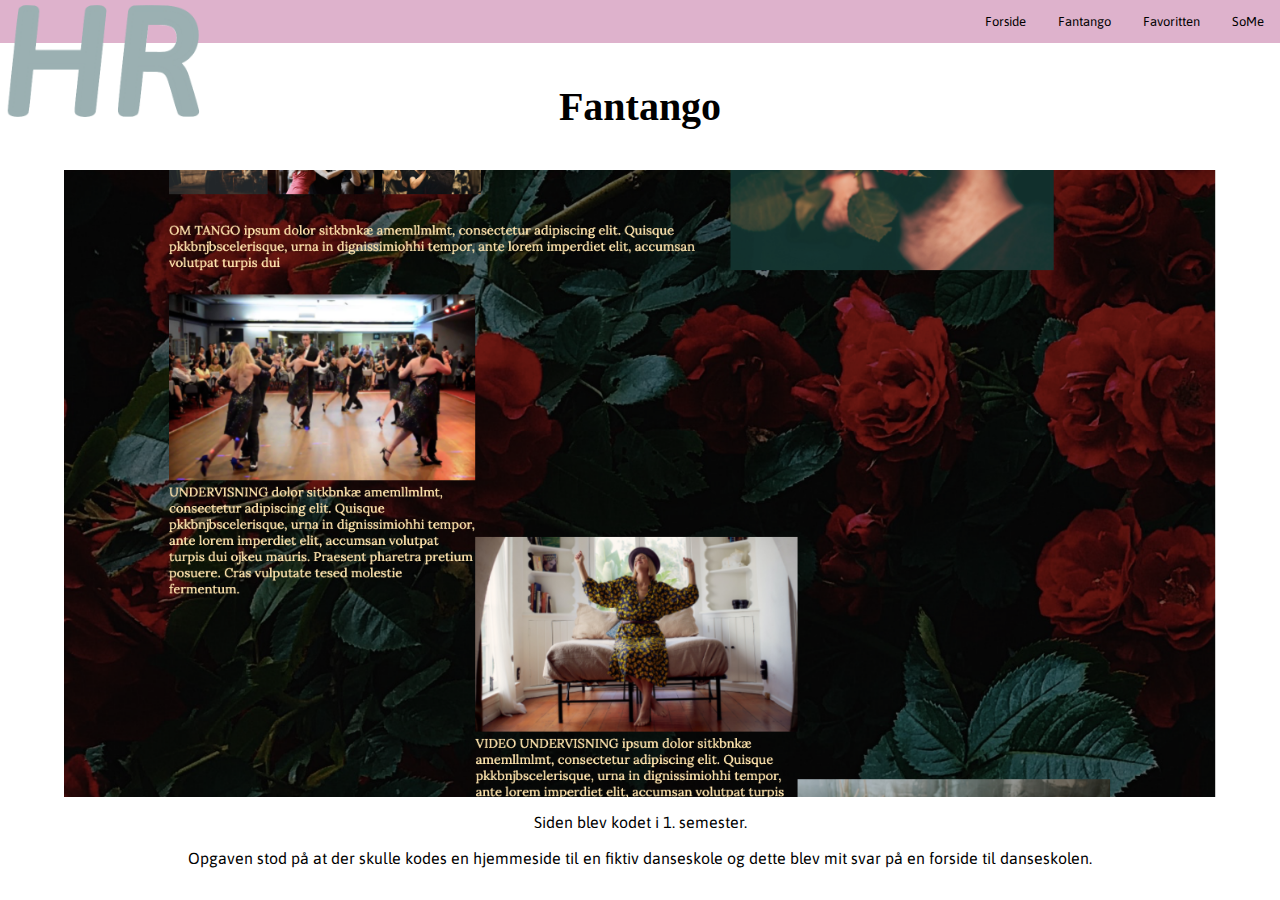
==== fantango.html @ d4ce0b95 "Mobil version" ====
<!DOCTYPE html>
<html lang="en">
<head>
    <meta charset="UTF-8">
    <meta http-equiv="X-UA-Compatible" content="IE=edge">
    <meta name="viewport" content="width=device-width, initial-scale=1.0">
    <title>Fantango</title>
    <link rel="stylesheet" href="fantango.css">
</head>
<body>
    <section>
        <div>
            <a href="portfolio.html">
            <img id=logo src="assets/logo.png">
            </a>
        </div>
        <div class="nav">
              
            <a href="portfolio.html">Forside</a>
              
            <a href="#Fantango">Fantango</a>
              
            <a href="favoritten.html">Favoritten</a>

            <a href="#SoME">SoMe</a>
              
        </div>

        </div>
        <center><h3>Fantango</h3></center>
      <div class="fantango">
          <img id="fantangobillede" src="assets/fantango.png" alt="Billede af hjemmeside">
      </div>
        <div id="fantango-tekst">
            <p> 
                Siden blev kodet i 1. semester.
                <br><br>
                Opgaven stod på at der skulle kodes en hjemmeside til en
                fiktiv danseskole og dette blev mit svar på en forside til danseskolen.
            </p>
        </div>



    </section>
    
</body>
</html>
---- fantango.css ----
@font-face {
    font-family: asap-bold;
    src: url(assets/Asap/static/Asap-Bold.ttf);
}
@font-face{
    font-family: asap-regular;
    src: url(assets/Asap/static/Asap-Regular.ttf);
}
@font-face {
    font-family: asap-mediumitalic;
    src: url(assets/Asap/static/Asap-MediumItalic.ttf);
}

body{
    margin: 0;
}
#logo{
    width: 16%;
    top: 0px;
    left: 0px;
    position: absolute;
}
.nav{
    background-color: #deb2cc;
    overflow: hidden;
    display: flex;
    justify-content:right;
}
  
.nav a{
    float: right;
    color: #000;
    text-align: center;
    padding: 14px 16px;
    text-decoration: none;
    font-size: 13px; 
    font-family: asap-regular; 
}
  
.nav a:hover {
    background-color: #f5f5f5;
    color: black;
}
h3{
    font-size: 250%;
}
.fantango{
    display: flex;
    float: none;
    text-align: center;
    width: 100%;
    justify-content: center;
    align-items: center;
}
#fantangobillede{
    width: 90%;
}
#fantango-tekst{
    font-family: asap-regular;
    text-align: center;
    width: 80%;
    margin: auto;


}
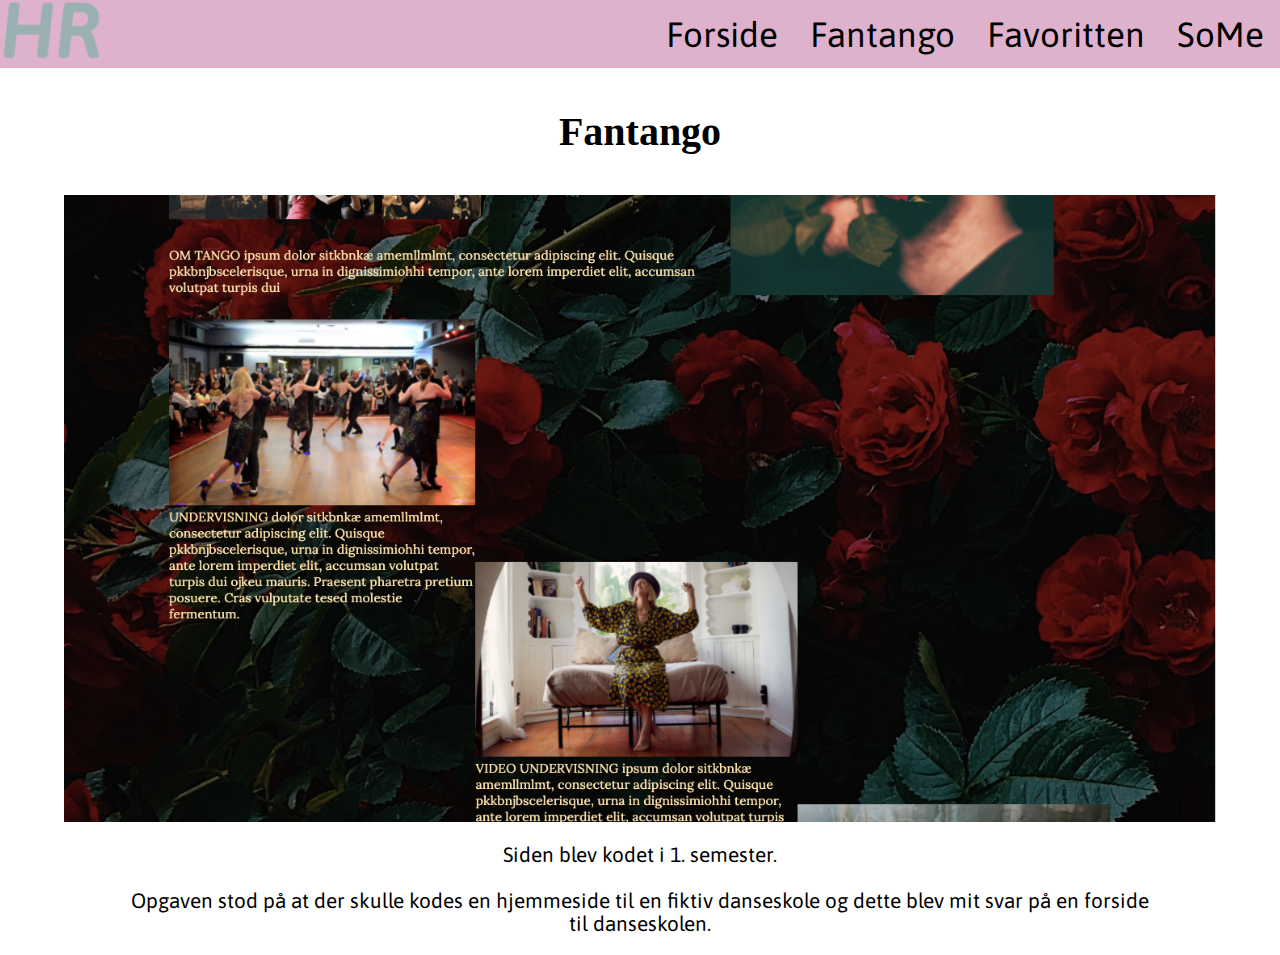
==== commit fbbdcd0a: "index ændringer" ====
--- a/fantango.html
+++ b/fantango.html
@@ -10,13 +10,13 @@
 <body>
     <section>
         <div>
-            <a href="portfolio.html">
+            <a href="index.html">
             <img id=logo src="assets/logo.png">
             </a>
         </div>
         <div class="nav">
               
-            <a href="portfolio.html">Forside</a>
+            <a href="index.html">Forside</a>
               
             <a href="#Fantango">Fantango</a>
               
--- a/fantango.css
+++ b/fantango.css
@@ -14,52 +14,96 @@
 body{
     margin: 0;
 }
-#logo{
-    width: 16%;
-    top: 0px;
-    left: 0px;
-    position: absolute;
-}
 .nav{
     background-color: #deb2cc;
     overflow: hidden;
     display: flex;
     justify-content:right;
 }
-  
-.nav a{
-    float: right;
-    color: #000;
-    text-align: center;
-    padding: 14px 16px;
-    text-decoration: none;
-    font-size: 13px; 
-    font-family: asap-regular; 
+
+@media only screen and (max-width:400px){
+    #logo{
+        width: 16%;
+        top: 0px;
+        left: 0px;
+        position: absolute;
+    }
+    .nav a{
+        float: right;
+        color: #000;
+        text-align: center;
+        padding: 14px 16px;
+        text-decoration: none;
+        font-size: 13px; 
+        font-family: asap-regular; 
+    }
+    h3{
+        font-size: 250%;
+    }
+    .fantango{
+        display: flex;
+        float: none;
+        text-align: center;
+        width: 100%;
+        justify-content: center;
+        align-items: center;
+    }
+    #fantangobillede{
+        width: 90%;
+    }
+    #fantango-tekst{
+        font-family: asap-regular;
+        text-align: center;
+        width: 80%;
+        margin: auto;
+    }
+
+
+}
+
+@media only screen and (min-width:400px){
+    #logo{
+        width: 8%;
+        top: 0px;
+        left: 0px;
+        position: absolute;
+    }
+    .nav a{
+        float: right;
+        color: #000;
+        text-align: center;
+        padding: 14px 16px;
+        text-decoration: none;
+        font-size: 35px; 
+        font-family: asap-regular; 
+    }
+    h3{
+        font-size: 250%;
+    }
+    .fantango{
+        display: flex;
+        float: none;
+        text-align: center;
+        width: 100%;
+        justify-content: center;
+        align-items: center;
+    }
+    #fantangobillede{
+        width: 90%;
+    }
+    #fantango-tekst{
+        font-family: asap-regular;
+        text-align: center;
+        width: 80%;
+        margin: auto;
+        font-size: 130%;
+    }
+
+
+
 }
   
 .nav a:hover {
     background-color: #f5f5f5;
     color: black;
 }
-h3{
-    font-size: 250%;
-}
-.fantango{
-    display: flex;
-    float: none;
-    text-align: center;
-    width: 100%;
-    justify-content: center;
-    align-items: center;
-}
-#fantangobillede{
-    width: 90%;
-}
-#fantango-tekst{
-    font-family: asap-regular;
-    text-align: center;
-    width: 80%;
-    margin: auto;
-
-
-}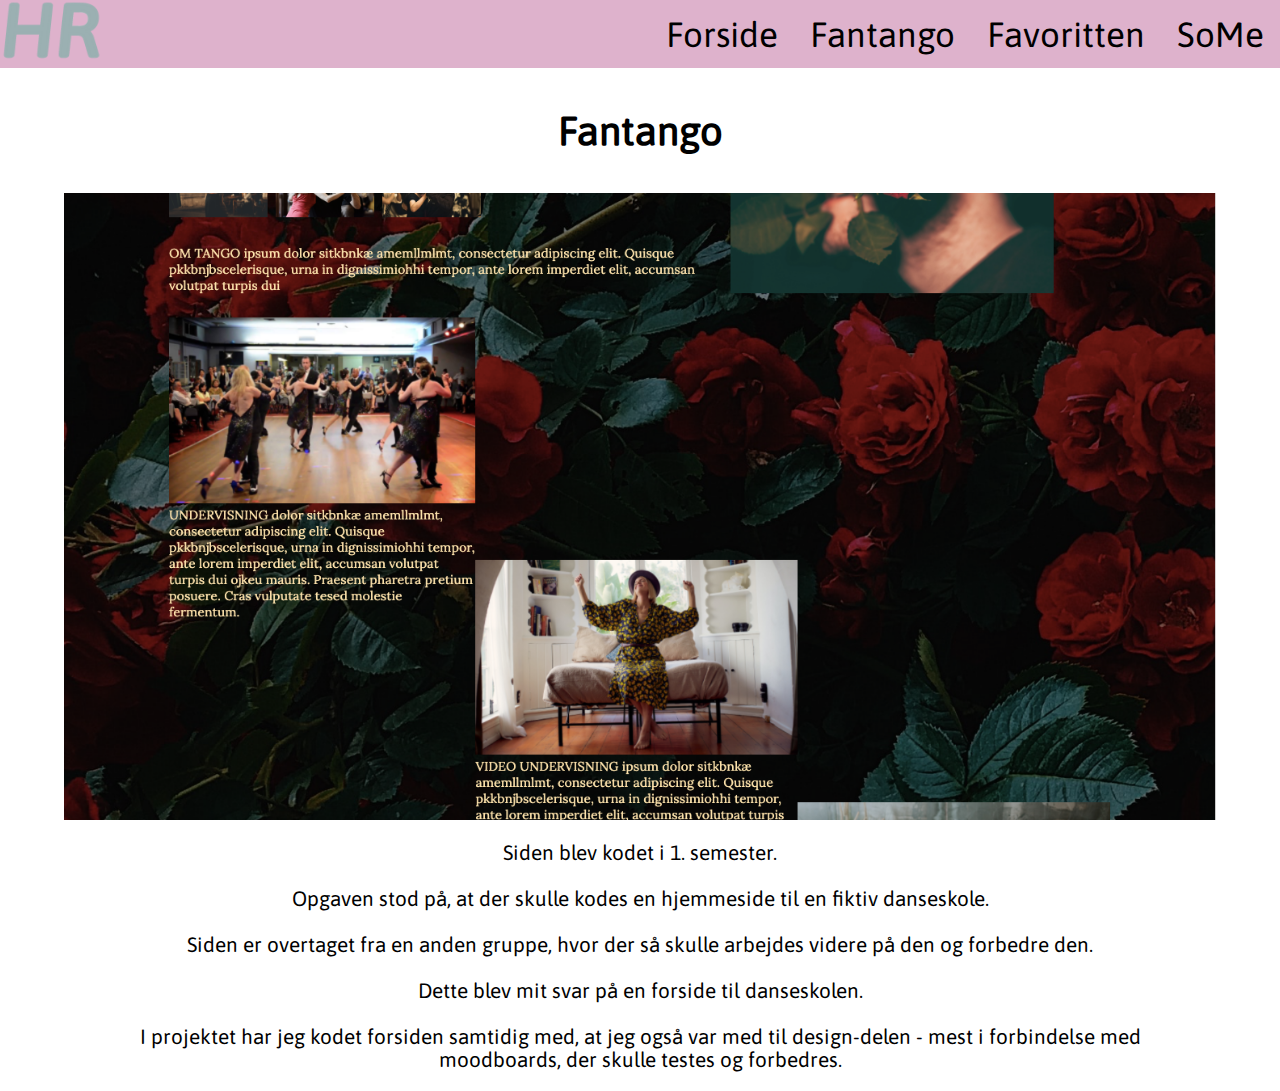
==== commit 7e566aa6: "Korrekturlæsning" ====
--- a/fantango.html
+++ b/fantango.html
@@ -11,38 +11,35 @@
     <section>
         <div>
             <a href="index.html">
-            <img id=logo src="assets/logo.png">
+                <img id=logo src="assets/logo.png" alt="Logo">
             </a>
         </div>
         <div class="nav">
-              
             <a href="index.html">Forside</a>
-              
             <a href="#Fantango">Fantango</a>
-              
             <a href="favoritten.html">Favoritten</a>
-
-            <a href="#SoME">SoMe</a>
-              
+            <a href="SoMe.html">SoMe</a>  
         </div>
-
+        <h3 id="opslag">Fantango</h3>
+        <div class="fantango">
+            <img id="fantangobillede" src="assets/fantango.png" alt="Billede af hjemmeside">
         </div>
-        <center><h3>Fantango</h3></center>
-      <div class="fantango">
-          <img id="fantangobillede" src="assets/fantango.png" alt="Billede af hjemmeside">
-      </div>
         <div id="fantango-tekst">
             <p> 
                 Siden blev kodet i 1. semester.
                 <br><br>
-                Opgaven stod på at der skulle kodes en hjemmeside til en
-                fiktiv danseskole og dette blev mit svar på en forside til danseskolen.
+                Opgaven stod på, at der skulle kodes en hjemmeside til en
+                fiktiv danseskole.
+                <br><br>
+                Siden er overtaget fra en anden gruppe,
+                hvor der så skulle arbejdes videre på den og forbedre den.
+                <br><br>
+                Dette blev mit svar på en forside til danseskolen.
+                <br><br>
+                I projektet har jeg kodet forsiden samtidig med, at jeg også var med til design-delen - 
+                mest i forbindelse med moodboards, der skulle testes og forbedres.
             </p>
         </div>
-
-
-
     </section>
-    
 </body>
-</html>+</html>
--- a/fantango.css
+++ b/fantango.css
@@ -9,6 +9,9 @@
 @font-face {
     font-family: asap-mediumitalic;
     src: url(assets/Asap/static/Asap-MediumItalic.ttf);
+}
+#opslag{
+    text-align: center;
 }
 
 body{
@@ -39,6 +42,7 @@
     }
     h3{
         font-size: 250%;
+        font-family: asap-regular;
     }
     .fantango{
         display: flex;
@@ -79,6 +83,7 @@
     }
     h3{
         font-size: 250%;
+        font-family: asap-regular;
     }
     .fantango{
         display: flex;
@@ -98,11 +103,7 @@
         margin: auto;
         font-size: 130%;
     }
-
-
-
 }
-  
 .nav a:hover {
     background-color: #f5f5f5;
     color: black;
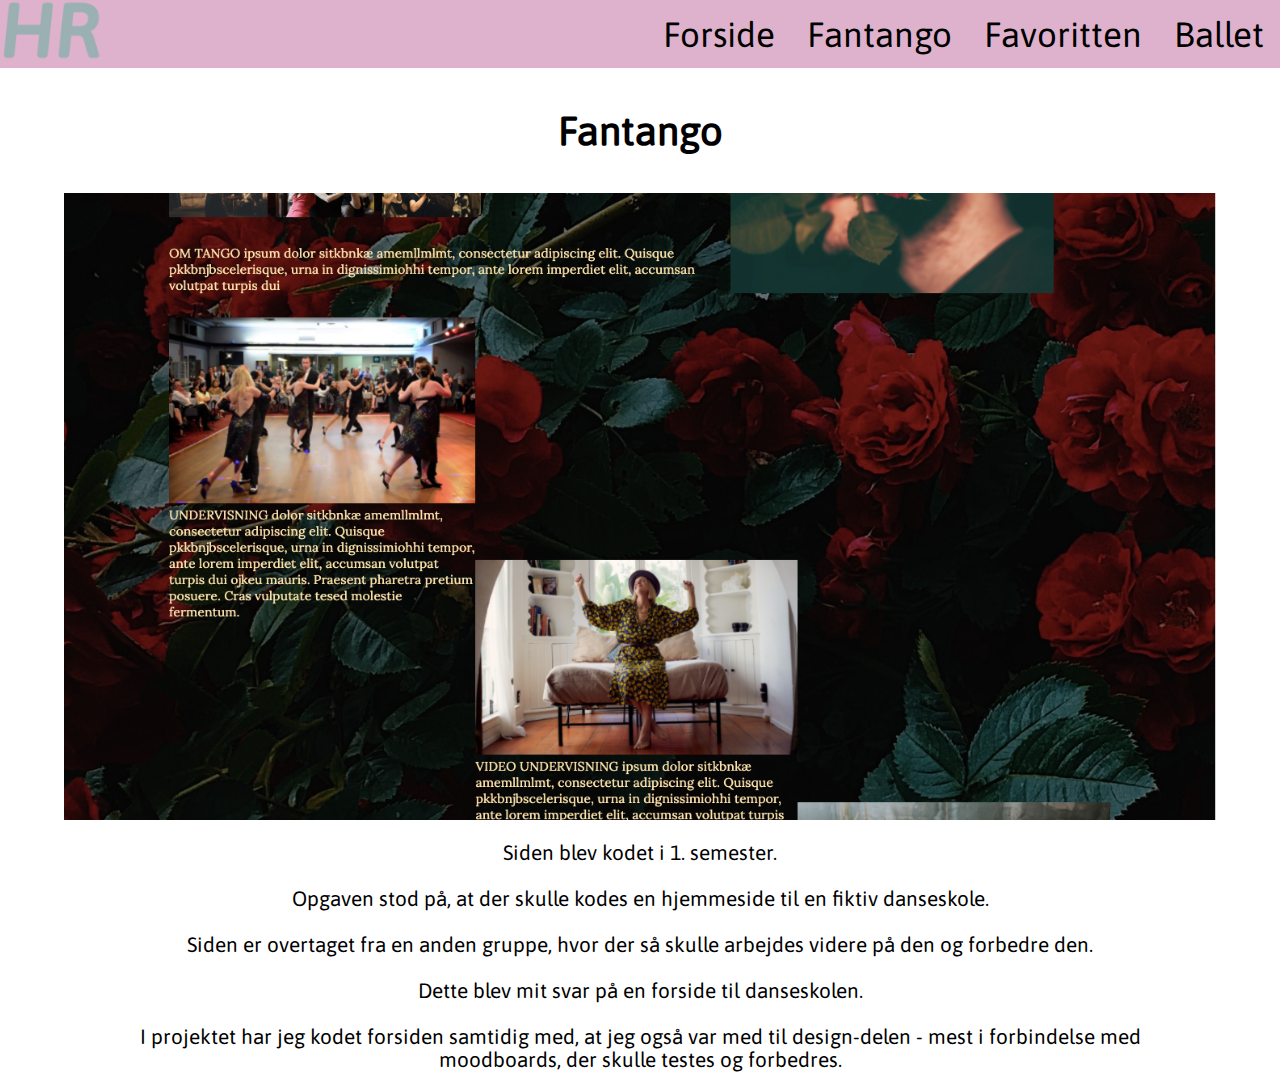
==== commit a61e682f: "Sidste ændringer" ====
--- a/fantango.html
+++ b/fantango.html
@@ -18,7 +18,7 @@
             <a href="index.html">Forside</a>
             <a href="#Fantango">Fantango</a>
             <a href="favoritten.html">Favoritten</a>
-            <a href="SoMe.html">SoMe</a>  
+            <a href="ballet.html">Ballet</a>  
         </div>
         <h3 id="opslag">Fantango</h3>
         <div class="fantango">
